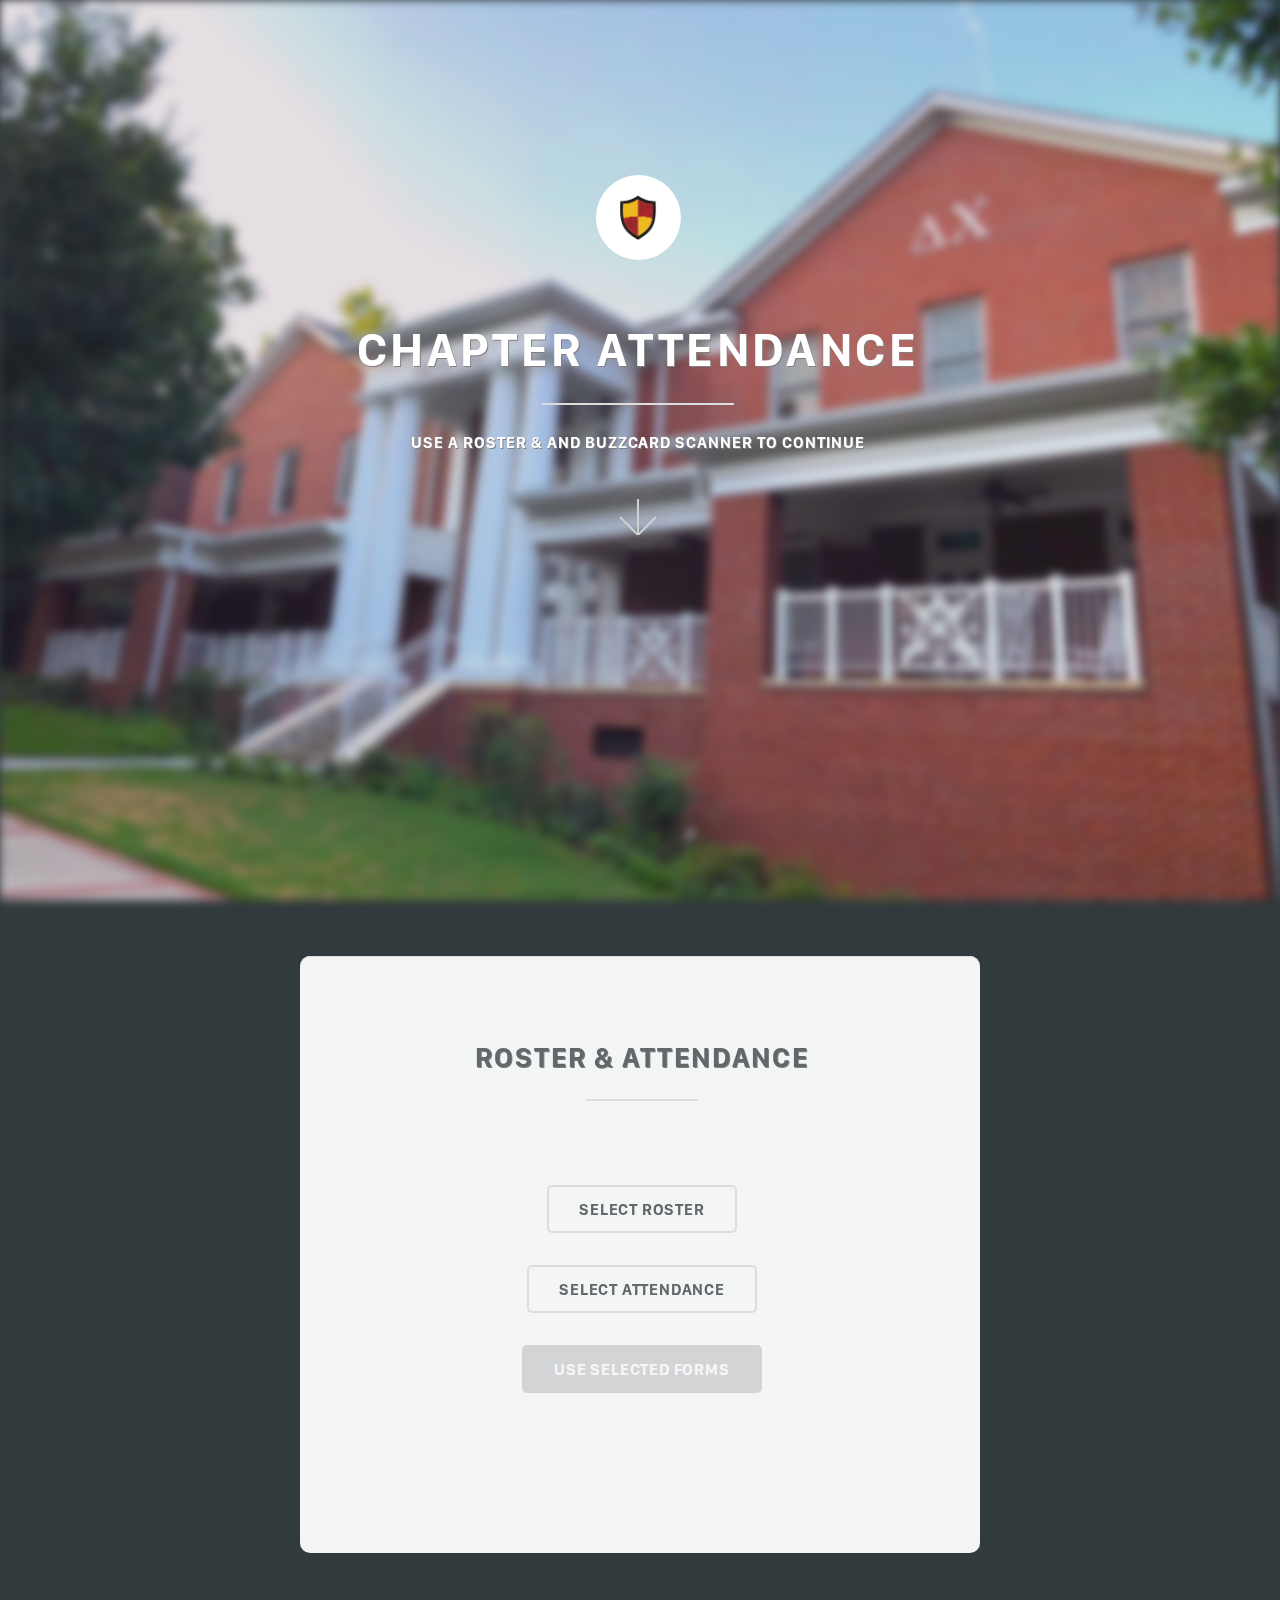
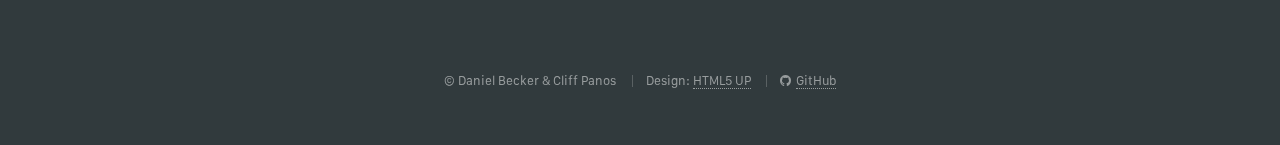
==== index.html @ c0c87f83 "Implement a functional UI for the buzzcards website using an HTML5UP template. Restructure project, " ====
<!DOCTYPE HTML>
<!--
    Buzzcard Scanning
    Highlights by HTML5 UP
    Daniel Becker & Cliff Panos
-->
<html>
	<head>
		<title>Attendance</title>
		<meta charset="utf-8" />
		<meta name="viewport" content="width=device-width, initial-scale=1, user-scalable=no" />
		<link rel="stylesheet" href="assets/css/main.css" />
        <link rel="shortcut icon" href="images/favicon.ico" type="image/x-icon">
        <link rel="icon" href="images/favicon.ico" type="image/x-icon">
	</head>
	<body class="is-preload">

        <!-- Custom Blurred Background -->
        <div class="background-image"></div>

		<!-- Header -->
			<section id="header">
				<header class="major">
                    <div style="margin-bottom:50px">
                        <span class="logo"><img src="images/shield.svg" alt="Delta Chi Shield"/></span>
                    </div>
                    <div>
    					<h1>Chapter Attendance</h1>
    					<p>Use a roster & and BuzzCard scanner to continue</p>
                    </div>
                    <div class="main special">
                        <div style="display:block;margin-top:140px">
                            <a href="#one" class="goto-next scrolly"></a>
                        </div>
                    </div>
				</header>
			</section>

        <!-- Content Section -->
            <section class="main special" id="one">
                <div>
					<br></br>
				</div>
                <div class="container">

                <!-- Form Selection -->
                    <div class="content" id="scanningForm">
                        <header class="major">
                            <h2>Roster & Attendance</h2>
                        </header>

                        <br></br>
                        <form method="post" action="#">
                            <div class="row gtr-uniform">
                                <div class="col-12">
                                    <ul class="actions special">
                                        <li><a class="button" id="rosterButton" onclick="pickRoster();" class="button primary scrolly">Select Roster</a></li>
                                    </ul>
                                    <ul class="actions special">
                                        <li><a class="button" id="attendanceButton" onclick="pickAttendanceSheet();" class="button primary">Select Attendance</a></li>
                                    </ul>
                                    <ul class="actions special">
                                        <li><a class="button primary disabled" id="submitFormsButton" onclick="handleSubmit();">Use Selected Forms</a></li>
                                    </ul>
                                </div>
                            </div>
                        </form>
                    </div>

                <!-- Scanning Running -->
                    <div class="content" id="scanningRunning" style="display:none">
						<header class="major">
							<h2>Member Check-In</h2>
						</header>

                        <header>
                            <h2>Please swipe your BuzzCard</h4>
                            <p>Swipe your BuzzCard to mark yourself as attended. If you do not see your name listed below, you have not been checked in.</p>
                        </header>

                        <div>
                            <h5 align="left">Manual Entry</h5>
                        </div>
                        <form method="post" action="#">
                            <div class="row gtr-uniform">
                                <div class="col-6 col-12-small" style="width:75%">
                                    <input type="text" id="manualEntry" value="" placeholder="Enter GTID Here" style="border-radius:5px"/>
                                </div>
                                <div>
                                    <input type="button" id="manualEntryButton" class="button primary scrolly" onclick="submitManualEntry()" value="Submit"/>
                                </div>
                                <div class="col-12" style="display:none" id="admin">
                                    <div>
                                        <h5 align="left">Administrative Control</h5>
                                    </div>
                                    <select id="select" name="member" style="border-radius:5px"></select>
                                </div>
                            </div>
                        </form>
                        <hr></hr>

                        <h3 id="scanning" style="font-size:25pt;font-weight:normal"></h3>
                        <div id="swipeOutput" style="margin-top:25px"></div>

                        <a href="#one" class="goto-next scrolly" style="transform:rotate(180deg)"></a>
                    </div>
                </div>
            </section>

		<!-- Footer -->
			<section id="footer">
				<footer>
					<ul class="copyright">
						<li>&copy; Daniel Becker & Cliff Panos</li>
                        <li>Design: <a href="http://html5up.net">HTML5 UP</a></li>
                        <li><a class="icon alt fa-github" style="margin-right:5px"><span class="label">Email</span></a><a href="https://github.com/dbecker1/BuzzcardScanning">GitHub</a></li>
					</ul>
				</footer>
			</section>

        <!-- Primary Scripts -->
            <script src="assets/js/buzzcards.js"></script>
            <script src="assets/js/sha256.js"></script>
    		<script async defer src="https://apis.google.com/js/api.js"
    			onload="this.onload=function(){};initBuzzcards()"
    			onreadystatechange="if (this.readyState === 'complete') this.onload();">
    		</script>

		<!-- Supporting Scripts -->
			<script src="assets/js/jquery.min.js"></script>
			<script src="assets/js/jquery.scrollex.min.js"></script>
			<script src="assets/js/jquery.scrolly.min.js"></script>
			<script src="assets/js/browser.min.js"></script>
			<script src="assets/js/breakpoints.min.js"></script>
			<script src="assets/js/util.js"></script>
			<script src="assets/js/main.js"></script>

	</body>
</html>
---- assets/css/main.css ----
@import url("font-awesome.min.css");
@import url("https://fonts.googleapis.com/css?family=Raleway:400,400italic,700,800");

/*
	Highlights by HTML5 UP
	html5up.net | @ajlkn
	Free for personal and commercial use under the CCA 3.0 license (html5up.net/license)
*/

html, body, div, span, applet, object,
iframe, h1, h2, h3, h4, h5, h6, p, blockquote,
pre, a, abbr, acronym, address, big, cite,
code, del, dfn, em, img, ins, kbd, q, s, samp,
small, strike, strong, sub, sup, tt, var, b,
u, i, center, dl, dt, dd, ol, ul, li, fieldset,
form, label, legend, table, caption, tbody,
tfoot, thead, tr, th, td, article, aside,
canvas, details, embed, figure, figcaption,
footer, header, hgroup, menu, nav, output, ruby,
section, summary, time, mark, audio, video {
	margin: 0;
	padding: 0;
	border: 0;
	font-size: 100%;
	font: inherit;
	vertical-align: baseline;}

article, aside, details, figcaption, figure,
footer, header, hgroup, menu, nav, section {
	display: block;}

body {
	line-height: 1;
}

ol, ul {
	list-style: none;
}

blockquote, q {
	quotes: none;
}

	blockquote:before, blockquote:after, q:before, q:after {
		content: '';
		content: none;
	}

table {
	border-collapse: collapse;
	border-spacing: 0;
}

body {
	-webkit-text-size-adjust: none;
}

mark {
	background-color: transparent;
	color: inherit;
}

input::-moz-focus-inner {
	border: 0;
	padding: 0;
}

input, select, textarea {
	-moz-appearance: none;
	-webkit-appearance: none;
	-ms-appearance: none;
	appearance: none;
}

/* Basic */

	html {
		box-sizing: border-box;
	}

	*, *:before, *:after {
		box-sizing: inherit;
	}

	html {
		background-color: #313a3d;
		background-attachment: fixed,					fixed;
	}

    .background-image {
        background-attachment: fixed,					fixed;
        background-position: top left,					center center;
        background-repeat: repeat,						none;
        background-size: auto,						    cover;
        position: fixed;
        left: 0;
        right: 0;

        display: block;
        background-image: url("images/overlay.png"), url("../../images/bg.jpg");
        width: 100%;
        height: 100%;

        -webkit-filter: blur(5px);
        -moz-filter: blur(5px);
        -o-filter: blur(5px);
        -ms-filter: blur(5px);
        filter: blur(5px);
    }

	html.is-preload *, html.is-preload *:before, html.is-preload *:after {
		-moz-animation: none !important;
		-webkit-animation: none !important;
		-ms-animation: none !important;
		animation: none !important;
		-moz-transition: none !important;
		-webkit-transition: none !important;
		-ms-transition: none !important;
		transition: none !important;
	}

	html.is-touch {
		height: 100vh;
		overflow: hidden;
	}

		html.is-touch #wrapper {
			-webkit-backface-visibility: hidden;
			-webkit-overflow-scrolling: touch;
			-webkit-transform: translate3d(0, 0, 0);
			height: 100vh;
			overflow: auto;
		}


@font-face {
    font-family: SanFrancisco;
    src: url("../fonts/SanFranciscoText-Regular.otf") format("opentype");
}

@font-face {
    font-family: SanFrancisco;
    font-weight: bold;
    src: url("../fonts/SanFranciscoDisplay-Bold.otf") format("opentype");
}

	body, input, select, textarea {
		color: #6f7577;
		font-family: "SanFrancisco";
		font-size: 15pt;
		font-weight: 400;
		line-height: 1.75em;
	}

	a {
		-moz-transition: color 0.2s ease-in-out, border-bottom-color 0.2s ease-in-out;
		-webkit-transition: color 0.2s ease-in-out, border-bottom-color 0.2s ease-in-out;
		-ms-transition: color 0.2s ease-in-out, border-bottom-color 0.2s ease-in-out;
		transition: color 0.2s ease-in-out, border-bottom-color 0.2s ease-in-out;
		border-bottom: dotted 1px;
		color: #8cd1a8;
		text-decoration: none;
	}

		a:hover {
			border-bottom-color: transparent !important;
			color: #8cd1a8 !important;
			text-decoration: none;
		}

	strong, b {
		color: #61686b;
		font-weight: 700;
	}

	em, i {
		font-style: italic;
	}

	p {
		margin: 0 0 2em 0;
	}

	h1, h2, h3, h4, h5, h6 {
		color: #61686b;
		font-weight: 800;
		letter-spacing: 0.075em;
		line-height: 1em;
		margin: 0 0 1em 0;
		text-transform: uppercase;
	}

		h1 a, h2 a, h3 a, h4 a, h5 a, h6 a {
			color: inherit;
			text-decoration: none;
		}

	h2 {
		font-size: 1.75em;
		line-height: 1.5em;
	}

	h3 {
		font-size: 1em;
		line-height: 1.5em;
	}

	h4 {
		font-size: 0.9em;
		line-height: 1.5em;
	}

	h5 {
		font-size: 0.8em;
		line-height: 1.5em;
	}

	h6 {
		font-size: 0.7em;
		line-height: 1.5em;
	}

	sub {
		font-size: 0.8em;
		position: relative;
		top: 0.5em;
	}

	sup {
		font-size: 0.8em;
		position: relative;
		top: -0.5em;
	}

	hr {
		border: 0;
		border-bottom: solid 1px #dddddd;
		margin: 2em 0;
	}

		hr.major {
			margin: 3em 0;
		}

	blockquote {
		border-left: solid 6px #dddddd;
		font-style: italic;
		margin: 0 0 2em 0;
		padding: 0.5em 0 0.5em 1.5em;
	}

	code {
		background: rgba(144, 144, 144, 0.075);
		font-family: "Courier New", monospace;
		font-size: 0.9em;
		margin: 0 0.25em;
		padding: 0.25em 0.65em;
	}

	pre {
		-webkit-overflow-scrolling: touch;
		font-family: "SanFrancisco", monospace;
		font-size: 0.9em;
		margin: 0 0 2em 0;
	}

		pre code {
			display: block;
			line-height: 1.75em;
			padding: 1em 1.5em;
			overflow-x: auto;
		}

	.align-left {
		text-align: left;
	}

	.align-center {
		text-align: center;
	}

	.align-right {
		text-align: right;
	}

/* Container */

	.container {
		margin: 0 auto;
		max-width: calc(100% - 4em);
		width: 42.5em;
	}

		.container.xsmall {
			width: 8.75em;
		}

		.container.small {
			width: 17.5em;
		}

		.container.medium {
			width: 26.25em;
		}

		.container.large {
			width: 43.75em;
		}

		.container.xlarge {
			width: 52.5em;
		}

		.container.max {
			width: 100%;
		}

		@media screen and (max-width: 980px) {

			.container {
				width: 80% !important;
				max-width: 100% !important;
			}

		}

		@media screen and (max-width: 480px) {

			.container {
				width: 100% !important;
			}

		}

/* Row */

	.row {
		display: flex;
		flex-wrap: wrap;
		box-sizing: border-box;
		align-items: stretch;
	}

		.row > * {
			box-sizing: border-box;
		}

		.row.gtr-uniform > * > :last-child {
			margin-bottom: 0;
		}

		.row.aln-left {
			justify-content: flex-start;
		}

		.row.aln-center {
			justify-content: center;
		}

		.row.aln-right {
			justify-content: flex-end;
		}

		.row.aln-top {
			align-items: flex-start;
		}

		.row.aln-middle {
			align-items: center;
		}

		.row.aln-bottom {
			align-items: flex-end;
		}

		.row > .imp {
			order: -1;
		}

		.row > .col-1 {
			width: 8.3333333333%;
		}

		.row > .off-1 {
			margin-left: 8.3333333333%;
		}

		.row > .col-2 {
			width: 16.6666666667%;
		}

		.row > .off-2 {
			margin-left: 16.6666666667%;
		}

		.row > .col-3 {
			width: 25%;
		}

		.row > .off-3 {
			margin-left: 25%;
		}

		.row > .col-4 {
			width: 33.3333333333%;
		}

		.row > .off-4 {
			margin-left: 33.3333333333%;
		}

		.row > .col-5 {
			width: 41.6666666667%;
		}

		.row > .off-5 {
			margin-left: 41.6666666667%;
		}

		.row > .col-6 {
			width: 50%;
		}

		.row > .off-6 {
			margin-left: 50%;
		}

		.row > .col-7 {
			width: 58.3333333333%;
		}

		.row > .off-7 {
			margin-left: 58.3333333333%;
		}

		.row > .col-8 {
			width: 66.6666666667%;
		}

		.row > .off-8 {
			margin-left: 66.6666666667%;
		}

		.row > .col-9 {
			width: 75%;
		}

		.row > .off-9 {
			margin-left: 75%;
		}

		.row > .col-10 {
			width: 83.3333333333%;
		}

		.row > .off-10 {
			margin-left: 83.3333333333%;
		}

		.row > .col-11 {
			width: 91.6666666667%;
		}

		.row > .off-11 {
			margin-left: 91.6666666667%;
		}

		.row > .col-12 {
			width: 100%;
		}

		.row > .off-12 {
			margin-left: 100%;
		}

		.row.gtr-0 {
			margin-top: 0;
			margin-left: 0em;
		}

			.row.gtr-0 > * {
				padding: 0 0 0 0em;
			}

			.row.gtr-0.gtr-uniform {
				margin-top: 0em;
			}

				.row.gtr-0.gtr-uniform > * {
					padding-top: 0em;
				}

		.row.gtr-25 {
			margin-top: 0;
			margin-left: -0.375em;
		}

			.row.gtr-25 > * {
				padding: 0 0 0 0.375em;
			}

			.row.gtr-25.gtr-uniform {
				margin-top: -0.375em;
			}

				.row.gtr-25.gtr-uniform > * {
					padding-top: 0.375em;
				}

		.row.gtr-50 {
			margin-top: 0;
			margin-left: -0.75em;
		}

			.row.gtr-50 > * {
				padding: 0 0 0 0.75em;
			}

			.row.gtr-50.gtr-uniform {
				margin-top: -0.75em;
			}

				.row.gtr-50.gtr-uniform > * {
					padding-top: 0.75em;
				}

		.row {
			margin-top: 0;
			margin-left: -1.5em;
		}

			.row > * {
				padding: 0 0 0 1.5em;
			}

			.row.gtr-uniform {
				margin-top: -1.5em;
			}

				.row.gtr-uniform > * {
					padding-top: 1.5em;
				}

		.row.gtr-150 {
			margin-top: 0;
			margin-left: -2.25em;
		}

			.row.gtr-150 > * {
				padding: 0 0 0 2.25em;
			}

			.row.gtr-150.gtr-uniform {
				margin-top: -2.25em;
			}

				.row.gtr-150.gtr-uniform > * {
					padding-top: 2.25em;
				}

		.row.gtr-200 {
			margin-top: 0;
			margin-left: -3em;
		}

			.row.gtr-200 > * {
				padding: 0 0 0 3em;
			}

			.row.gtr-200.gtr-uniform {
				margin-top: -3em;
			}

				.row.gtr-200.gtr-uniform > * {
					padding-top: 3em;
				}

		@media screen and (max-width: 1680px) {

			.row {
				display: flex;
				flex-wrap: wrap;
				box-sizing: border-box;
				align-items: stretch;
			}

				.row > * {
					box-sizing: border-box;
				}

				.row.gtr-uniform > * > :last-child {
					margin-bottom: 0;
				}

				.row.aln-left {
					justify-content: flex-start;
				}

				.row.aln-center {
					justify-content: center;
				}

				.row.aln-right {
					justify-content: flex-end;
				}

				.row.aln-top {
					align-items: flex-start;
				}

				.row.aln-middle {
					align-items: center;
				}

				.row.aln-bottom {
					align-items: flex-end;
				}

				.row > .imp-large {
					order: -1;
				}

				.row > .col-1-large {
					width: 8.3333333333%;
				}

				.row > .off-1-large {
					margin-left: 8.3333333333%;
				}

				.row > .col-2-large {
					width: 16.6666666667%;
				}

				.row > .off-2-large {
					margin-left: 16.6666666667%;
				}

				.row > .col-3-large {
					width: 25%;
				}

				.row > .off-3-large {
					margin-left: 25%;
				}

				.row > .col-4-large {
					width: 33.3333333333%;
				}

				.row > .off-4-large {
					margin-left: 33.3333333333%;
				}

				.row > .col-5-large {
					width: 41.6666666667%;
				}

				.row > .off-5-large {
					margin-left: 41.6666666667%;
				}

				.row > .col-6-large {
					width: 50%;
				}

				.row > .off-6-large {
					margin-left: 50%;
				}

				.row > .col-7-large {
					width: 58.3333333333%;
				}

				.row > .off-7-large {
					margin-left: 58.3333333333%;
				}

				.row > .col-8-large {
					width: 66.6666666667%;
				}

				.row > .off-8-large {
					margin-left: 66.6666666667%;
				}

				.row > .col-9-large {
					width: 75%;
				}

				.row > .off-9-large {
					margin-left: 75%;
				}

				.row > .col-10-large {
					width: 83.3333333333%;
				}

				.row > .off-10-large {
					margin-left: 83.3333333333%;
				}

				.row > .col-11-large {
					width: 91.6666666667%;
				}

				.row > .off-11-large {
					margin-left: 91.6666666667%;
				}

				.row > .col-12-large {
					width: 100%;
				}

				.row > .off-12-large {
					margin-left: 100%;
				}

				.row.gtr-0 {
					margin-top: 0;
					margin-left: 0em;
				}

					.row.gtr-0 > * {
						padding: 0 0 0 0em;
					}

					.row.gtr-0.gtr-uniform {
						margin-top: 0em;
					}

						.row.gtr-0.gtr-uniform > * {
							padding-top: 0em;
						}

				.row.gtr-25 {
					margin-top: 0;
					margin-left: -0.375em;
				}

					.row.gtr-25 > * {
						padding: 0 0 0 0.375em;
					}

					.row.gtr-25.gtr-uniform {
						margin-top: -0.375em;
					}

						.row.gtr-25.gtr-uniform > * {
							padding-top: 0.375em;
						}

				.row.gtr-50 {
					margin-top: 0;
					margin-left: -0.75em;
				}

					.row.gtr-50 > * {
						padding: 0 0 0 0.75em;
					}

					.row.gtr-50.gtr-uniform {
						margin-top: -0.75em;
					}

						.row.gtr-50.gtr-uniform > * {
							padding-top: 0.75em;
						}

				.row {
					margin-top: 0;
					margin-left: -1.5em;
				}

					.row > * {
						padding: 0 0 0 1.5em;
					}

					.row.gtr-uniform {
						margin-top: -1.5em;
					}

						.row.gtr-uniform > * {
							padding-top: 1.5em;
						}

				.row.gtr-150 {
					margin-top: 0;
					margin-left: -2.25em;
				}

					.row.gtr-150 > * {
						padding: 0 0 0 2.25em;
					}

					.row.gtr-150.gtr-uniform {
						margin-top: -2.25em;
					}

						.row.gtr-150.gtr-uniform > * {
							padding-top: 2.25em;
						}

				.row.gtr-200 {
					margin-top: 0;
					margin-left: -3em;
				}

					.row.gtr-200 > * {
						padding: 0 0 0 3em;
					}

					.row.gtr-200.gtr-uniform {
						margin-top: -3em;
					}

						.row.gtr-200.gtr-uniform > * {
							padding-top: 3em;
						}

		}

		@media screen and (max-width: 980px) {

			.row {
				display: flex;
				flex-wrap: wrap;
				box-sizing: border-box;
				align-items: stretch;
			}

				.row > * {
					box-sizing: border-box;
				}

				.row.gtr-uniform > * > :last-child {
					margin-bottom: 0;
				}

				.row.aln-left {
					justify-content: flex-start;
				}

				.row.aln-center {
					justify-content: center;
				}

				.row.aln-right {
					justify-content: flex-end;
				}

				.row.aln-top {
					align-items: flex-start;
				}

				.row.aln-middle {
					align-items: center;
				}

				.row.aln-bottom {
					align-items: flex-end;
				}

				.row > .imp-medium {
					order: -1;
				}

				.row > .col-1-medium {
					width: 8.3333333333%;
				}

				.row > .off-1-medium {
					margin-left: 8.3333333333%;
				}

				.row > .col-2-medium {
					width: 16.6666666667%;
				}

				.row > .off-2-medium {
					margin-left: 16.6666666667%;
				}

				.row > .col-3-medium {
					width: 25%;
				}

				.row > .off-3-medium {
					margin-left: 25%;
				}

				.row > .col-4-medium {
					width: 33.3333333333%;
				}

				.row > .off-4-medium {
					margin-left: 33.3333333333%;
				}

				.row > .col-5-medium {
					width: 41.6666666667%;
				}

				.row > .off-5-medium {
					margin-left: 41.6666666667%;
				}

				.row > .col-6-medium {
					width: 50%;
				}

				.row > .off-6-medium {
					margin-left: 50%;
				}

				.row > .col-7-medium {
					width: 58.3333333333%;
				}

				.row > .off-7-medium {
					margin-left: 58.3333333333%;
				}

				.row > .col-8-medium {
					width: 66.6666666667%;
				}

				.row > .off-8-medium {
					margin-left: 66.6666666667%;
				}

				.row > .col-9-medium {
					width: 75%;
				}

				.row > .off-9-medium {
					margin-left: 75%;
				}

				.row > .col-10-medium {
					width: 83.3333333333%;
				}

				.row > .off-10-medium {
					margin-left: 83.3333333333%;
				}

				.row > .col-11-medium {
					width: 91.6666666667%;
				}

				.row > .off-11-medium {
					margin-left: 91.6666666667%;
				}

				.row > .col-12-medium {
					width: 100%;
				}

				.row > .off-12-medium {
					margin-left: 100%;
				}

				.row.gtr-0 {
					margin-top: 0;
					margin-left: 0em;
				}

					.row.gtr-0 > * {
						padding: 0 0 0 0em;
					}

					.row.gtr-0.gtr-uniform {
						margin-top: 0em;
					}

						.row.gtr-0.gtr-uniform > * {
							padding-top: 0em;
						}

				.row.gtr-25 {
					margin-top: 0;
					margin-left: -0.375em;
				}

					.row.gtr-25 > * {
						padding: 0 0 0 0.375em;
					}

					.row.gtr-25.gtr-uniform {
						margin-top: -0.375em;
					}

						.row.gtr-25.gtr-uniform > * {
							padding-top: 0.375em;
						}

				.row.gtr-50 {
					margin-top: 0;
					margin-left: -0.75em;
				}

					.row.gtr-50 > * {
						padding: 0 0 0 0.75em;
					}

					.row.gtr-50.gtr-uniform {
						margin-top: -0.75em;
					}

						.row.gtr-50.gtr-uniform > * {
							padding-top: 0.75em;
						}

				.row {
					margin-top: 0;
					margin-left: -1.5em;
				}

					.row > * {
						padding: 0 0 0 1.5em;
					}

					.row.gtr-uniform {
						margin-top: -1.5em;
					}

						.row.gtr-uniform > * {
							padding-top: 1.5em;
						}

				.row.gtr-150 {
					margin-top: 0;
					margin-left: -2.25em;
				}

					.row.gtr-150 > * {
						padding: 0 0 0 2.25em;
					}

					.row.gtr-150.gtr-uniform {
						margin-top: -2.25em;
					}

						.row.gtr-150.gtr-uniform > * {
							padding-top: 2.25em;
						}

				.row.gtr-200 {
					margin-top: 0;
					margin-left: -3em;
				}

					.row.gtr-200 > * {
						padding: 0 0 0 3em;
					}

					.row.gtr-200.gtr-uniform {
						margin-top: -3em;
					}

						.row.gtr-200.gtr-uniform > * {
							padding-top: 3em;
						}

		}

		@media screen and (max-width: 736px) {

			.row {
				display: flex;
				flex-wrap: wrap;
				box-sizing: border-box;
				align-items: stretch;
			}

				.row > * {
					box-sizing: border-box;
				}

				.row.gtr-uniform > * > :last-child {
					margin-bottom: 0;
				}

				.row.aln-left {
					justify-content: flex-start;
				}

				.row.aln-center {
					justify-content: center;
				}

				.row.aln-right {
					justify-content: flex-end;
				}

				.row.aln-top {
					align-items: flex-start;
				}

				.row.aln-middle {
					align-items: center;
				}

				.row.aln-bottom {
					align-items: flex-end;
				}

				.row > .imp-small {
					order: -1;
				}

				.row > .col-1-small {
					width: 8.3333333333%;
				}

				.row > .off-1-small {
					margin-left: 8.3333333333%;
				}

				.row > .col-2-small {
					width: 16.6666666667%;
				}

				.row > .off-2-small {
					margin-left: 16.6666666667%;
				}

				.row > .col-3-small {
					width: 25%;
				}

				.row > .off-3-small {
					margin-left: 25%;
				}

				.row > .col-4-small {
					width: 33.3333333333%;
				}

				.row > .off-4-small {
					margin-left: 33.3333333333%;
				}

				.row > .col-5-small {
					width: 41.6666666667%;
				}

				.row > .off-5-small {
					margin-left: 41.6666666667%;
				}

				.row > .col-6-small {
					width: 50%;
				}

				.row > .off-6-small {
					margin-left: 50%;
				}

				.row > .col-7-small {
					width: 58.3333333333%;
				}

				.row > .off-7-small {
					margin-left: 58.3333333333%;
				}

				.row > .col-8-small {
					width: 66.6666666667%;
				}

				.row > .off-8-small {
					margin-left: 66.6666666667%;
				}

				.row > .col-9-small {
					width: 75%;
				}

				.row > .off-9-small {
					margin-left: 75%;
				}

				.row > .col-10-small {
					width: 83.3333333333%;
				}

				.row > .off-10-small {
					margin-left: 83.3333333333%;
				}

				.row > .col-11-small {
					width: 91.6666666667%;
				}

				.row > .off-11-small {
					margin-left: 91.6666666667%;
				}

				.row > .col-12-small {
					width: 100%;
				}

				.row > .off-12-small {
					margin-left: 100%;
				}

				.row.gtr-0 {
					margin-top: 0;
					margin-left: 0em;
				}

					.row.gtr-0 > * {
						padding: 0 0 0 0em;
					}

					.row.gtr-0.gtr-uniform {
						margin-top: 0em;
					}

						.row.gtr-0.gtr-uniform > * {
							padding-top: 0em;
						}

				.row.gtr-25 {
					margin-top: 0;
					margin-left: -0.25em;
				}

					.row.gtr-25 > * {
						padding: 0 0 0 0.25em;
					}

					.row.gtr-25.gtr-uniform {
						margin-top: -0.25em;
					}

						.row.gtr-25.gtr-uniform > * {
							padding-top: 0.25em;
						}

				.row.gtr-50 {
					margin-top: 0;
					margin-left: -0.5em;
				}

					.row.gtr-50 > * {
						padding: 0 0 0 0.5em;
					}

					.row.gtr-50.gtr-uniform {
						margin-top: -0.5em;
					}

						.row.gtr-50.gtr-uniform > * {
							padding-top: 0.5em;
						}

				.row {
					margin-top: 0;
					margin-left: -1em;
				}

					.row > * {
						padding: 0 0 0 1em;
					}

					.row.gtr-uniform {
						margin-top: -1em;
					}

						.row.gtr-uniform > * {
							padding-top: 1em;
						}

				.row.gtr-150 {
					margin-top: 0;
					margin-left: -1.5em;
				}

					.row.gtr-150 > * {
						padding: 0 0 0 1.5em;
					}

					.row.gtr-150.gtr-uniform {
						margin-top: -1.5em;
					}

						.row.gtr-150.gtr-uniform > * {
							padding-top: 1.5em;
						}

				.row.gtr-200 {
					margin-top: 0;
					margin-left: -2em;
				}

					.row.gtr-200 > * {
						padding: 0 0 0 2em;
					}

					.row.gtr-200.gtr-uniform {
						margin-top: -2em;
					}

						.row.gtr-200.gtr-uniform > * {
							padding-top: 2em;
						}

		}

		@media screen and (max-width: 480px) {

			.row {
				display: flex;
				flex-wrap: wrap;
				box-sizing: border-box;
				align-items: stretch;
			}

				.row > * {
					box-sizing: border-box;
				}

				.row.gtr-uniform > * > :last-child {
					margin-bottom: 0;
				}

				.row.aln-left {
					justify-content: flex-start;
				}

				.row.aln-center {
					justify-content: center;
				}

				.row.aln-right {
					justify-content: flex-end;
				}

				.row.aln-top {
					align-items: flex-start;
				}

				.row.aln-middle {
					align-items: center;
				}

				.row.aln-bottom {
					align-items: flex-end;
				}

				.row > .imp-xsmall {
					order: -1;
				}

				.row > .col-1-xsmall {
					width: 8.3333333333%;
				}

				.row > .off-1-xsmall {
					margin-left: 8.3333333333%;
				}

				.row > .col-2-xsmall {
					width: 16.6666666667%;
				}

				.row > .off-2-xsmall {
					margin-left: 16.6666666667%;
				}

				.row > .col-3-xsmall {
					width: 25%;
				}

				.row > .off-3-xsmall {
					margin-left: 25%;
				}

				.row > .col-4-xsmall {
					width: 33.3333333333%;
				}

				.row > .off-4-xsmall {
					margin-left: 33.3333333333%;
				}

				.row > .col-5-xsmall {
					width: 41.6666666667%;
				}

				.row > .off-5-xsmall {
					margin-left: 41.6666666667%;
				}

				.row > .col-6-xsmall {
					width: 50%;
				}

				.row > .off-6-xsmall {
					margin-left: 50%;
				}

				.row > .col-7-xsmall {
					width: 58.3333333333%;
				}

				.row > .off-7-xsmall {
					margin-left: 58.3333333333%;
				}

				.row > .col-8-xsmall {
					width: 66.6666666667%;
				}

				.row > .off-8-xsmall {
					margin-left: 66.6666666667%;
				}

				.row > .col-9-xsmall {
					width: 75%;
				}

				.row > .off-9-xsmall {
					margin-left: 75%;
				}

				.row > .col-10-xsmall {
					width: 83.3333333333%;
				}

				.row > .off-10-xsmall {
					margin-left: 83.3333333333%;
				}

				.row > .col-11-xsmall {
					width: 91.6666666667%;
				}

				.row > .off-11-xsmall {
					margin-left: 91.6666666667%;
				}

				.row > .col-12-xsmall {
					width: 100%;
				}

				.row > .off-12-xsmall {
					margin-left: 100%;
				}

				.row.gtr-0 {
					margin-top: 0;
					margin-left: 0em;
				}

					.row.gtr-0 > * {
						padding: 0 0 0 0em;
					}

					.row.gtr-0.gtr-uniform {
						margin-top: 0em;
					}

						.row.gtr-0.gtr-uniform > * {
							padding-top: 0em;
						}

				.row.gtr-25 {
					margin-top: 0;
					margin-left: -0.25em;
				}

					.row.gtr-25 > * {
						padding: 0 0 0 0.25em;
					}

					.row.gtr-25.gtr-uniform {
						margin-top: -0.25em;
					}

						.row.gtr-25.gtr-uniform > * {
							padding-top: 0.25em;
						}

				.row.gtr-50 {
					margin-top: 0;
					margin-left: -0.5em;
				}

					.row.gtr-50 > * {
						padding: 0 0 0 0.5em;
					}

					.row.gtr-50.gtr-uniform {
						margin-top: -0.5em;
					}

						.row.gtr-50.gtr-uniform > * {
							padding-top: 0.5em;
						}

				.row {
					margin-top: 0;
					margin-left: -1em;
				}

					.row > * {
						padding: 0 0 0 1em;
					}

					.row.gtr-uniform {
						margin-top: -1em;
					}

						.row.gtr-uniform > * {
							padding-top: 1em;
						}

				.row.gtr-150 {
					margin-top: 0;
					margin-left: -1.5em;
				}

					.row.gtr-150 > * {
						padding: 0 0 0 1.5em;
					}

					.row.gtr-150.gtr-uniform {
						margin-top: -1.5em;
					}

						.row.gtr-150.gtr-uniform > * {
							padding-top: 1.5em;
						}

				.row.gtr-200 {
					margin-top: 0;
					margin-left: -2em;
				}

					.row.gtr-200 > * {
						padding: 0 0 0 2em;
					}

					.row.gtr-200.gtr-uniform {
						margin-top: -2em;
					}

						.row.gtr-200.gtr-uniform > * {
							padding-top: 2em;
						}

		}

/* Loader */

	@-moz-keyframes spinner-show {
		0% {
			opacity: 0;
		}

		100% {
			opacity: 1;
		}
	}

	@-webkit-keyframes spinner-show {
		0% {
			opacity: 0;
		}

		100% {
			opacity: 1;
		}
	}

	@-ms-keyframes spinner-show {
		0% {
			opacity: 0;
		}

		100% {
			opacity: 1;
		}
	}

	@keyframes spinner-show {
		0% {
			opacity: 0;
		}

		100% {
			opacity: 1;
		}
	}

	@-moz-keyframes spinner-hide {
		0% {
			color: #464e50;
			z-index: 10001;
			-moz-transform: scale(1) rotate(0deg);
			-webkit-transform: scale(1) rotate(0deg);
			-ms-transform: scale(1) rotate(0deg);
			transform: scale(1) rotate(0deg);
		}

		99% {
			color: #313a3d;
			z-index: 10001;
			-moz-transform: scale(0.5) rotate(360deg);
			-webkit-transform: scale(0.5) rotate(360deg);
			-ms-transform: scale(0.5) rotate(360deg);
			transform: scale(0.5) rotate(360deg);
		}

		100% {
			color: #313a3d;
			z-index: -1;
			-moz-transform: scale(0) rotate(360deg);
			-webkit-transform: scale(0) rotate(360deg);
			-ms-transform: scale(0) rotate(360deg);
			transform: scale(0) rotate(360deg);
		}
	}

	@-webkit-keyframes spinner-hide {
		0% {
			color: #464e50;
			z-index: 10001;
			-moz-transform: scale(1) rotate(0deg);
			-webkit-transform: scale(1) rotate(0deg);
			-ms-transform: scale(1) rotate(0deg);
			transform: scale(1) rotate(0deg);
		}

		99% {
			color: #313a3d;
			z-index: 10001;
			-moz-transform: scale(0.5) rotate(360deg);
			-webkit-transform: scale(0.5) rotate(360deg);
			-ms-transform: scale(0.5) rotate(360deg);
			transform: scale(0.5) rotate(360deg);
		}

		100% {
			color: #313a3d;
			z-index: -1;
			-moz-transform: scale(0) rotate(360deg);
			-webkit-transform: scale(0) rotate(360deg);
			-ms-transform: scale(0) rotate(360deg);
			transform: scale(0) rotate(360deg);
		}
	}

	@-ms-keyframes spinner-hide {
		0% {
			color: #464e50;
			z-index: 10001;
			-moz-transform: scale(1) rotate(0deg);
			-webkit-transform: scale(1) rotate(0deg);
			-ms-transform: scale(1) rotate(0deg);
			transform: scale(1) rotate(0deg);
		}

		99% {
			color: #313a3d;
			z-index: 10001;
			-moz-transform: scale(0.5) rotate(360deg);
			-webkit-transform: scale(0.5) rotate(360deg);
			-ms-transform: scale(0.5) rotate(360deg);
			transform: scale(0.5) rotate(360deg);
		}

		100% {
			color: #313a3d;
			z-index: -1;
			-moz-transform: scale(0) rotate(360deg);
			-webkit-transform: scale(0) rotate(360deg);
			-ms-transform: scale(0) rotate(360deg);
			transform: scale(0) rotate(360deg);
		}
	}

	@keyframes spinner-hide {
		0% {
			color: #464e50;
			z-index: 10001;
			-moz-transform: scale(1) rotate(0deg);
			-webkit-transform: scale(1) rotate(0deg);
			-ms-transform: scale(1) rotate(0deg);
			transform: scale(1) rotate(0deg);
		}

		99% {
			color: #313a3d;
			z-index: 10001;
			-moz-transform: scale(0.5) rotate(360deg);
			-webkit-transform: scale(0.5) rotate(360deg);
			-ms-transform: scale(0.5) rotate(360deg);
			transform: scale(0.5) rotate(360deg);
		}

		100% {
			color: #313a3d;
			z-index: -1;
			-moz-transform: scale(0) rotate(360deg);
			-webkit-transform: scale(0) rotate(360deg);
			-ms-transform: scale(0) rotate(360deg);
			transform: scale(0) rotate(360deg);
		}
	}

	@-moz-keyframes spinner-rotate {
		0% {
			-moz-transform: scale(1) rotate(0deg);
			-webkit-transform: scale(1) rotate(0deg);
			-ms-transform: scale(1) rotate(0deg);
			transform: scale(1) rotate(0deg);
		}

		100% {
			-moz-transform: scale(1) rotate(360deg);
			-webkit-transform: scale(1) rotate(360deg);
			-ms-transform: scale(1) rotate(360deg);
			transform: scale(1) rotate(360deg);
		}
	}

	@-webkit-keyframes spinner-rotate {
		0% {
			-moz-transform: scale(1) rotate(0deg);
			-webkit-transform: scale(1) rotate(0deg);
			-ms-transform: scale(1) rotate(0deg);
			transform: scale(1) rotate(0deg);
		}

		100% {
			-moz-transform: scale(1) rotate(360deg);
			-webkit-transform: scale(1) rotate(360deg);
			-ms-transform: scale(1) rotate(360deg);
			transform: scale(1) rotate(360deg);
		}
	}

	@-ms-keyframes spinner-rotate {
		0% {
			-moz-transform: scale(1) rotate(0deg);
			-webkit-transform: scale(1) rotate(0deg);
			-ms-transform: scale(1) rotate(0deg);
			transform: scale(1) rotate(0deg);
		}

		100% {
			-moz-transform: scale(1) rotate(360deg);
			-webkit-transform: scale(1) rotate(360deg);
			-ms-transform: scale(1) rotate(360deg);
			transform: scale(1) rotate(360deg);
		}
	}

	@keyframes spinner-rotate {
		0% {
			-moz-transform: scale(1) rotate(0deg);
			-webkit-transform: scale(1) rotate(0deg);
			-ms-transform: scale(1) rotate(0deg);
			transform: scale(1) rotate(0deg);
		}

		100% {
			-moz-transform: scale(1) rotate(360deg);
			-webkit-transform: scale(1) rotate(360deg);
			-ms-transform: scale(1) rotate(360deg);
			transform: scale(1) rotate(360deg);
		}
	}

	@-moz-keyframes overlay-hide {
		0% {
			opacity: 1;
			z-index: 10000;
		}

		15% {
			opacity: 1;
			z-index: 10000;
		}

		99% {
			opacity: 0;
			z-index: 10000;
		}

		100% {
			opacity: 0;
			z-index: -1;
		}
	}

	@-webkit-keyframes overlay-hide {
		0% {
			opacity: 1;
			z-index: 10000;
		}

		15% {
			opacity: 1;
			z-index: 10000;
		}

		99% {
			opacity: 0;
			z-index: 10000;
		}

		100% {
			opacity: 0;
			z-index: -1;
		}
	}

	@-ms-keyframes overlay-hide {
		0% {
			opacity: 1;
			z-index: 10000;
		}

		15% {
			opacity: 1;
			z-index: 10000;
		}

		99% {
			opacity: 0;
			z-index: 10000;
		}

		100% {
			opacity: 0;
			z-index: -1;
		}
	}

	@keyframes overlay-hide {
		0% {
			opacity: 1;
			z-index: 10000;
		}

		15% {
			opacity: 1;
			z-index: 10000;
		}

		99% {
			opacity: 0;
			z-index: 10000;
		}

		100% {
			opacity: 0;
			z-index: -1;
		}
	}

	html body {
		text-decoration: none;
	}

		html body:before {
			-moz-osx-font-smoothing: grayscale;
			-webkit-font-smoothing: antialiased;
			font-family: SanFrancisco;
			font-style: normal;
			font-weight: normal;
			text-transform: none !important;
		}

		html body:before {
			-moz-animation: spinner-show 1.5s 1 0.25s ease forwards, spinner-hide 0.25s ease-in-out forwards !important;
			-webkit-animation: spinner-show 1.5s 1 0.25s ease forwards, spinner-hide 0.25s ease-in-out forwards !important;
			-ms-animation: spinner-show 1.5s 1 0.25s ease forwards, spinner-hide 0.25s ease-in-out forwards !important;
			animation: spinner-show 1.5s 1 0.25s ease forwards, spinner-hide 0.25s ease-in-out forwards !important;
			-moz-transform-origin: 50% 50%;
			-webkit-transform-origin: 50% 50%;
			-ms-transform-origin: 50% 50%;
			transform-origin: 50% 50%;
			color: #464e50;
			content: '\f1ce';
			cursor: default;
			display: block;
			font-size: 2em;
			height: 2em;
			left: 50%;
			opacity: 0;
			line-height: 2em;
			margin: -1em 0 0 -1em;
			position: fixed;
			text-align: center;
			top: 50%;
			width: 2em;
			z-index: -1;
		}

		html body:after {
			-moz-animation: overlay-hide 1s ease-in forwards !important;
			-webkit-animation: overlay-hide 1s ease-in forwards !important;
			-ms-animation: overlay-hide 1s ease-in forwards !important;
			animation: overlay-hide 1s ease-in forwards !important;
			background: #313a3d;
			content: '';
			display: block;
			height: 100%;
			left: 0;
			opacity: 0;
			position: fixed;
			top: 0;
			width: 100%;
			z-index: -1;
		}

	html.is-preload body:before {
		-moz-animation: spinner-show 1.5s 1 0.25s ease forwards, spinner-rotate 0.75s infinite linear !important;
		-webkit-animation: spinner-show 1.5s 1 0.25s ease forwards, spinner-rotate 0.75s infinite linear !important;
		-ms-animation: spinner-show 1.5s 1 0.25s ease forwards, spinner-rotate 0.75s infinite linear !important;
		animation: spinner-show 1.5s 1 0.25s ease forwards, spinner-rotate 0.75s infinite linear !important;
		z-index: 10001;
	}

	html.is-preload body:after {
		-moz-animation: none !important;
		-webkit-animation: none !important;
		-ms-animation: none !important;
		animation: none !important;
		opacity: 1;
		z-index: 10000;
	}

	@media (-webkit-min-device-pixel-ratio: 2) {

		html body:before {
			line-height: 2.025em;
		}

	}

/* Section/Article */

	section.special, article.special {
		text-align: center;
	}

	header p {
		color: #a8b0b3;
		letter-spacing: 0.06em;
		text-transform: uppercase;
	}

	header h1 + p {
		margin-top: -1em;
	}

	header h2 + p {
		margin-top: -1em;
	}

	header h3 + p {
		margin-top: -0.8em;
	}

	header h4 + p,
	header h5 + p,
	header h6 + p {
		font-size: 0.8em;
		margin-top: -0.6em;
	}

	header.major {
		text-align: center;
        text-shadow: 1px 1px gray;
	}

		header.major h1, header.major h2, header.major h3, header.major h4, header.major h5, header.major h6 {
			position: relative;
		}

			header.major h1:after, header.major h2:after, header.major h3:after, header.major h4:after, header.major h5:after, header.major h6:after {
				background: #dddddd;
				content: '';
				display: block;
				height: 2px;
				margin: 0.75em auto 0 auto;
				position: relative;
				width: 4em;
			}

		header.major p {
			margin-top: 0;
		}

/* Form */

	form {
		margin: 0 0 2em 0;
	}

	label {
		color: #61686b;
		display: block;
		font-size: 0.9em;
		font-weight: 700;
		margin: 0 0 1em 0;
	}

	input[type="text"],
	input[type="password"],
	input[type="email"],
	select,
	textarea {
		-moz-appearance: none;
		-webkit-appearance: none;
		-ms-appearance: none;
		appearance: none;
		background: rgba(144, 144, 144, 0.15);
		border-radius: 0;
		border: none;
		color: inherit;
		display: block;
		outline: 0;
		padding: 0 1em;
		text-decoration: none;
		width: 100%;
	}

		input[type="text"]:invalid,
		input[type="password"]:invalid,
		input[type="email"]:invalid,
		select:invalid,
		textarea:invalid {
			box-shadow: none;
		}

		input[type="text"]:focus,
		input[type="password"]:focus,
		input[type="email"]:focus,
		select:focus,
		textarea:focus {
			box-shadow: inset 0 0 0 2px #8cd1a8;
		}

	select {
		background-image: url("data:image/svg+xml;charset=utf8,%3Csvg xmlns='http://www.w3.org/2000/svg' width='40' height='40' preserveAspectRatio='none' viewBox='0 0 40 40'%3E%3Cpath d='M9.4,12.3l10.4,10.4l10.4-10.4c0.2-0.2,0.5-0.4,0.9-0.4c0.3,0,0.6,0.1,0.9,0.4l3.3,3.3c0.2,0.2,0.4,0.5,0.4,0.9 c0,0.4-0.1,0.6-0.4,0.9L20.7,31.9c-0.2,0.2-0.5,0.4-0.9,0.4c-0.3,0-0.6-0.1-0.9-0.4L4.3,17.3c-0.2-0.2-0.4-0.5-0.4-0.9 c0-0.4,0.1-0.6,0.4-0.9l3.3-3.3c0.2-0.2,0.5-0.4,0.9-0.4S9.1,12.1,9.4,12.3z' fill='%23a8b0b3' /%3E%3C/svg%3E");
		background-size: 1.25rem;
		background-repeat: no-repeat;
		background-position: calc(100% - 1rem) center;
		height: 3em;
		padding-right: 3em;
		text-overflow: ellipsis;
	}

		select option {
			color: #61686b;
			background: #fff;
		}

		select:focus::-ms-value {
			background-color: transparent;
		}

		select::-ms-expand {
			display: none;
		}

	input[type="text"],
	input[type="password"],
	input[type="email"],
	select {
		height: 3em;
	}

	textarea {
		padding: 0.75em 1em;
	}

	input[type="checkbox"],
	input[type="radio"] {
		-moz-appearance: none;
		-webkit-appearance: none;
		-ms-appearance: none;
		appearance: none;
		display: block;
		float: left;
		margin-right: -2em;
		opacity: 0;
		width: 1em;
		z-index: -1;
	}

		input[type="checkbox"] + label,
		input[type="radio"] + label {
			text-decoration: none;
			color: #6f7577;
			cursor: pointer;
			display: inline-block;
			font-size: 1em;
			font-weight: 400;
			padding-left: 2.55em;
			padding-right: 0.75em;
			position: relative;
		}

			input[type="checkbox"] + label:before,
			input[type="radio"] + label:before {
				-moz-osx-font-smoothing: grayscale;
				-webkit-font-smoothing: antialiased;
				font-family: SanFrancisco;
				font-style: normal;
				font-weight: normal;
				text-transform: none !important;
			}

			input[type="checkbox"] + label:before,
			input[type="radio"] + label:before {
				background: rgba(144, 144, 144, 0.15);
				content: '';
				display: inline-block;
				height: 1.8em;
				left: 0;
				line-height: 1.725em;
				position: absolute;
				text-align: center;
				top: 0;
				width: 1.8em;
			}

		input[type="checkbox"]:checked + label:before,
		input[type="radio"]:checked + label:before {
			background: #313a3d;
			color: #ffffff;
			content: '\f00c';
		}

		input[type="checkbox"]:focus + label:before,
		input[type="radio"]:focus + label:before {
			box-shadow: inset 0 0 0 2px #8cd1a8;
		}

	input[type="radio"] + label:before {
		border-radius: 100%;
	}

	::-webkit-input-placeholder {
		color: #a8b0b3 !important;
		opacity: 1.0;
	}

	:-moz-placeholder {
		color: #a8b0b3 !important;
		opacity: 1.0;
	}

	::-moz-placeholder {
		color: #a8b0b3 !important;
		opacity: 1.0;
	}

	:-ms-input-placeholder {
		color: #a8b0b3 !important;
		opacity: 1.0;
	}

/* Box */

	.box {
		border: solid 2px #dddddd;
		margin-bottom: 2em;
		padding: 1.5em;
	}

		.box > :last-child,
		.box > :last-child > :last-child,
		.box > :last-child > :last-child > :last-child {
			margin-bottom: 0;
		}

		.box.alt {
			border: 0;
			border-radius: 0;
			padding: 0;
		}

/* Icon */

	.icon {
		text-decoration: none;
		border-bottom: none;
		position: relative;
	}

		.icon:before {
			-moz-osx-font-smoothing: grayscale;
			-webkit-font-smoothing: antialiased;
			font-family: FontAwesome;
			font-style: normal;
			font-weight: normal;
			text-transform: none !important;
		}

		.icon > .label {
			display: none;
		}

		.icon.major {
			display: block;
			margin: 0 0 1em 0;
		}

			.icon.major:before {
				font-size: 2.5em;
			}

/* Image */

	.image {
		border: 0;
		display: inline-block;
		position: relative;
	}

		.image:before {
			background: url("images/overlay.png");
			content: '';
			display: block;
			height: 100%;
			left: 0;
			position: absolute;
			top: 0;
			width: 100%;
		}

		.image img {
			display: block;
		}

		.image.left {
			float: left;
			margin: 0 1.5em 1em 0;
			top: 0.25em;
		}

		.image.right {
			float: right;
			margin: 0 0 1em 1.5em;
			top: 0.25em;
		}

		.image.left, .image.right {
			max-width: 40%;
		}

			.image.left img, .image.right img {
				width: 100%;
			}

		.image.fit {
			display: block;
			margin: 0 0 2em 0;
			width: 100%;
		}

			.image.fit img {
				width: 100%;
			}

/* List */

	ol {
		list-style: decimal;
		margin: 0 0 2em 0;
		padding-left: 1.25em;
	}

		ol li {
			padding-left: 0.25em;
		}

	ul {
		list-style: disc;
		margin: 0 0 2em 0;
		padding-left: 1em;
	}

		ul li {
			padding-left: 0.5em;
		}

		ul.alt {
			list-style: none;
			padding-left: 0;
		}

			ul.alt li {
				border-top: solid 1px #dddddd;
				padding: 0.5em 0;
			}

				ul.alt li:first-child {
					border-top: 0;
					padding-top: 0;
				}

	dl {
		margin: 0 0 2em 0;
	}

/* Icons */

	ul.icons {
		cursor: default;
		list-style: none;
		padding-left: 0;
	}

		ul.icons li {
			display: inline-block;
			padding: 0 1.5em 0 0;
		}

			ul.icons li:last-child {
				padding-right: 0;
			}

			ul.icons li .icon:before {
				font-size: 1.5em;
			}

/* Icons Grid */

	ul.icons-grid {
		list-style: none;
		padding: 0;
		position: relative;
	}

		ul.icons-grid li {
			display: block;
			float: left;
			padding: 3em 0;
			width: 50%;
		}

			ul.icons-grid li h3 {
				margin: 0;
			}

			ul.icons-grid li:nth-child(2n + 1) {
				box-shadow: inset -1px 0 0 0 #dddddd, 1px 0 0 0 #dddddd;
			}

			ul.icons-grid li:nth-child(2n + 3):before {
				background: #dddddd;
				content: '';
				display: block;
				height: 2px;
				margin-top: -3em;
				position: absolute;
				width: 100%;
			}

		ul.icons-grid:after {
			clear: both;
			content: '';
			display: block;
		}

/* Actions */

	ul.actions {
		display: -moz-flex;
		display: -webkit-flex;
		display: -ms-flex;
		display: flex;
		cursor: default;
		list-style: none;
		margin-left: -1em;
		padding-left: 0;
	}

		ul.actions li {
			padding: 0 0 0 1em;
			vertical-align: middle;
		}

		ul.actions.special {
			-moz-justify-content: center;
			-webkit-justify-content: center;
			-ms-justify-content: center;
			justify-content: center;
			width: 100%;
			margin-left: 0;
		}

			ul.actions.special li:first-child {
				padding-left: 0;
			}

		ul.actions.stacked {
			-moz-flex-direction: column;
			-webkit-flex-direction: column;
			-ms-flex-direction: column;
			flex-direction: column;
			margin-left: 0;
		}

			ul.actions.stacked li {
				padding: 1.3em 0 0 0;
			}

				ul.actions.stacked li:first-child {
					padding-top: 0;
				}

		ul.actions.fit {
			width: calc(100% + 1em);
		}

			ul.actions.fit li {
				-moz-flex-grow: 1;
				-webkit-flex-grow: 1;
				-ms-flex-grow: 1;
				flex-grow: 1;
				-moz-flex-shrink: 1;
				-webkit-flex-shrink: 1;
				-ms-flex-shrink: 1;
				flex-shrink: 1;
				width: 100%;
			}

				ul.actions.fit li > * {
					width: 100%;
				}

			ul.actions.fit.stacked {
				width: 100%;
			}

		@media screen and (max-width: 480px) {

			ul.actions:not(.fixed) {
				-moz-flex-direction: column;
				-webkit-flex-direction: column;
				-ms-flex-direction: column;
				flex-direction: column;
				margin-left: 0;
				width: 100% !important;
			}

				ul.actions:not(.fixed) li {
					-moz-flex-grow: 1;
					-webkit-flex-grow: 1;
					-ms-flex-grow: 1;
					flex-grow: 1;
					-moz-flex-shrink: 1;
					-webkit-flex-shrink: 1;
					-ms-flex-shrink: 1;
					flex-shrink: 1;
					padding: 1em 0 0 0;
					text-align: center;
					width: 100%;
				}

					ul.actions:not(.fixed) li > * {
						width: 100%;
					}

					ul.actions:not(.fixed) li:first-child {
						padding-top: 0;
					}

					ul.actions:not(.fixed) li input[type="submit"],
					ul.actions:not(.fixed) li input[type="reset"],
					ul.actions:not(.fixed) li input[type="button"],
					ul.actions:not(.fixed) li button,
					ul.actions:not(.fixed) li .button {
						width: 100%;
					}

						ul.actions:not(.fixed) li input[type="submit"].icon:before,
						ul.actions:not(.fixed) li input[type="reset"].icon:before,
						ul.actions:not(.fixed) li input[type="button"].icon:before,
						ul.actions:not(.fixed) li button.icon:before,
						ul.actions:not(.fixed) li .button.icon:before {
							margin-left: -0.5em;
						}

		}

/* Table */

	.table-wrapper {
		-webkit-overflow-scrolling: touch;
		overflow-x: auto;
	}

	table {
		margin: 0 0 2em 0;
		width: 100%;
	}

		table tbody tr {
			border: solid 1px #dddddd;
			border-left: 0;
			border-right: 0;
		}

			table tbody tr:nth-child(2n + 1) {
				background-color: rgba(144, 144, 144, 0.075);
			}

		table td {
			padding: 0.75em 0.75em;
		}

		table th {
			color: #61686b;
			font-size: 0.9em;
			font-weight: 700;
			padding: 0 0.75em 0.75em 0.75em;
			text-align: left;
		}

		table thead {
			border-bottom: solid 2px #dddddd;
		}

		table tfoot {
			border-top: solid 2px #dddddd;
		}

		table.alt {
			border-collapse: separate;
		}

			table.alt tbody tr td {
				border: solid 1px #dddddd;
				border-left-width: 0;
				border-top-width: 0;
			}

				table.alt tbody tr td:first-child {
					border-left-width: 1px;
				}

			table.alt tbody tr:first-child td {
				border-top-width: 1px;
			}

			table.alt thead {
				border-bottom: 0;
			}

			table.alt tfoot {
				border-top: 0;
			}

/* Button */

	input[type="submit"],
	input[type="reset"],
	input[type="button"],
	button,
	.button {
		-moz-appearance: none;
		-webkit-appearance: none;
		-ms-appearance: none;
		appearance: none;
		-moz-transition: background-color 0.2s ease-in-out, color 0.2s ease-in-out;
		-webkit-transition: background-color 0.2s ease-in-out, color 0.2s ease-in-out;
		-ms-transition: background-color 0.2s ease-in-out, color 0.2s ease-in-out;
		transition: background-color 0.2s ease-in-out, color 0.2s ease-in-out;
		background-color: transparent;
		border-radius: 5px;
		border: 0;
		box-shadow: inset 0 0 0 2px #dddddd;
		color: #61686b !important;
		cursor: pointer;
		display: inline-block;
		font-weight: 700;
		height: 3em;
		letter-spacing: 0.05em;
		line-height: 3.15em;
		padding: 0 2em;
		text-align: center;
		text-decoration: none;
		text-transform: uppercase;
		white-space: nowrap;
	}

		input[type="submit"]:hover,
		input[type="reset"]:hover,
		input[type="button"]:hover,
		button:hover,
		.button:hover {
			background-color: rgba(144, 144, 144, 0.075);
			color: #61686b !important;
		}

		input[type="submit"]:active,
		input[type="reset"]:active,
		input[type="button"]:active,
		button:active,
		.button:active {
			background-color: rgba(144, 144, 144, 0.15);
			color: #932D28 !important;
		}

		input[type="submit"].icon,
		input[type="reset"].icon,
		input[type="button"].icon,
		button.icon,
		.button.icon {
			padding-left: 1.35em;
		}

			input[type="submit"].icon:before,
			input[type="reset"].icon:before,
			input[type="button"].icon:before,
			button.icon:before,
			.button.icon:before {
				color: #a8b0b3;
				margin-right: 0.5em;
			}

		input[type="submit"].fit,
		input[type="reset"].fit,
		input[type="button"].fit,
		button.fit,
		.button.fit {
			width: 100%;
		}

		input[type="submit"].small,
		input[type="reset"].small,
		input[type="button"].small,
		button.small,
		.button.small {
			font-size: 0.8em;
		}

		input[type="submit"].large,
		input[type="reset"].large,
		input[type="button"].large,
		button.large,
		.button.large {
			font-size: 1.35em;
		}

		input[type="submit"].primary,
		input[type="reset"].primary,
		input[type="button"].primary,
		button.primary,
		.button.primary {
			background-color: #932D28;
			border: 0;
			box-shadow: none;
			color: #ffffff !important;
		}

			input[type="submit"].primary:hover,
			input[type="reset"].primary:hover,
			input[type="button"].primary:hover,
			button.primary:hover,
			.button.primary:hover {
				background-color: #EABE46;
			}

			input[type="submit"].primary:active,
			input[type="reset"].primary:active,
			input[type="button"].primary:active,
			button.primary:active,
			.button.primary:active {
				background-color: #F8AC46;
			}

			input[type="submit"].primary.icon:before,
			input[type="reset"].primary.icon:before,
			input[type="button"].primary.icon:before,
			button.primary.icon:before,
			.button.primary.icon:before {
				color: #d1eddc;
			}

		input[type="submit"].disabled, input[type="submit"]:disabled,
		input[type="reset"].disabled,
		input[type="reset"]:disabled,
		input[type="button"].disabled,
		input[type="button"]:disabled,
		button.disabled,
		button:disabled,
		.button.disabled,
		.button:disabled {
			background-color: #6f7577 !important;
			box-shadow: none !important;
			color: #fff !important;
			cursor: default;
			opacity: 0.25;
		}

/* Main BG */

	.main-bg {
		-moz-transition: opacity 0.5s ease-out;
		-webkit-transition: opacity 0.5s ease-out;
		-ms-transition: opacity 0.5s ease-out;
		transition: opacity 0.5s ease-out;
		background-attachment: fixed,							fixed;
		background-position: top left,						center center;
		background-repeat: repeat,							none;
		background-size: auto,							cover;
		height: 100%;
		left: 0;
		opacity: 0;
		position: fixed;
		top: 0;
		width: 100%;
		z-index: -1;
	}

		.main-bg.active {
			opacity: 1;
		}

/* Main */

	.main {
		position: relative;
	}

		.main .image.primary {
			display: none;
		}

		.main .container {
			padding: 5em 2.5em 8em 2.5em ;
			background: rgba(255, 255, 255, 0.95);
			box-shadow: inset 0 1px 0 0 #dddddd;
            border-radius: 10px;
		}

			.main .container:before {
				/* min-height: calc( 100vh - 13em ); */
				content: '';
				display: inline-block;
				vertical-align: top;
				width: 1px;
			}

			.main .container .content {
				display: inline-block;
				margin-right: 1px;
				vertical-align: middle;
				width: calc(100% - 10px);
			}

		.main .goto-next {
			-moz-transition: background-color 0.2s ease-in-out;
			-webkit-transition: background-color 0.2s ease-in-out;
			-ms-transition: background-color 0.2s ease-in-out;
			transition: background-color 0.2s ease-in-out;
			background-color: rgba(144, 144, 144, 0.075);
			background-image: url("images/arrow.svg");
			background-position: center center;
			background-repeat: no-repeat;
			border-radius: 100%;
			border: 0;
			bottom: 3em;
			display: block;
			height: 4em;
			left: 50%;
			line-height: 4em;
			margin-left: -2em;
			overflow: hidden;
			position: absolute;
			text-indent: 4em;
			white-space: nowrap;
			width: 4em;
		}

			.main .goto-next:hover {
				background-color: rgba(144, 144, 144, 0.15);
			}

/* Header */

	#header {
		height: 100vh;
		position: relative;
		text-align: center;
	}

		#header:after {
			content: '';
			display: inline-block;
			height: 100vh;
			vertical-align: middle;
		}

		#header header {
			color: rgba(255, 255, 255, 0.5);
			display: inline-block;
			padding-bottom: 8em;
			vertical-align: middle;
		}

			#header header h1, #header header h2, #header header h3, #header header h4, #header header h5, #header header h6, #header header strong, #header header b {
				color: #ffffff;
			}

			#header header a {
				color: inherit;
			}

				#header header a:hover {
					color: #ffffff !important;
				}

			#header header h1 {
				font-size: 3em;
				line-height: 1.25em;
				margin: 0;
			}

				#header header h1:after {
					margin-top: 0.5em;
				}

			#header header p {
				color: #ffffff;
				font-weight: 700;
				margin: 1.5em 0 0 0;
			}

		#header .container {
			background: rgba(255, 255, 255, 0.95);
			bottom: 0;
			left: 50%;
			margin-left: -17.5em;
			padding: 2.5em;
			position: absolute;
		}

			#header .container > :last-child {
				margin-bottom: 0;
			}

			#header .container .button {
				min-width: 12em;
			}

            #header.alt .logo img {
                display: block;
                margin: 0 auto;
                max-width: 75%;
            }

/* Footer */

	#footer {
		/* min-height: 100vh; */
		padding: 0 0 12em 0;
		position: relative;
		text-align: center;
	}

		#footer .container {
			padding: 5em 2.5em 3em 2.5em ;
			background: rgba(255, 255, 255, 0.95);
			box-shadow: inset 0 1px 0 0 #dddddd;
		}

		#footer footer {
			bottom: 2em;
			color: rgba(255, 255, 255, 0.5);
			left: 0;
			position: absolute;
			text-align: center;
			width: 100%;
		}

			#footer footer h1, #footer footer h2, #footer footer h3, #footer footer h4, #footer footer h5, #footer footer h6, #footer footer strong, #footer footer b {
				color: #ffffff;
			}

			#footer footer a {
				color: inherit;
			}

				#footer footer a:hover {
					color: #ffffff !important;
				}

			#footer footer .copyright {
				font-size: 0.8em;
				line-height: 1em;
				padding: 0;
			}

				#footer footer .copyright li {
					border-left: solid 1px rgba(255, 255, 255, 0.2);
					display: inline-block;
					margin: 0 0 0 1em;
					padding: 0 0 0 1em;
				}

					#footer footer .copyright li:first-child {
						border-left: 0;
						margin-left: 0;
						padding-left: 0;
					}

/* Large */

	@media screen and (max-width: 1680px) {

		/* Basic */

			body, input, select, textarea {
				font-size: 12pt;
			}

	}

/* Medium */

	@media screen and (max-width: 980px) {

		/* Main BG */

			.main-bg {
				display: none;
			}

		/* Main */

			.main .image.primary {
				display: block;
				margin: 0 0 4em 0;
			}

			.main .container {
				padding: 3em 3em 8em 3em ;
			}

				.main .container:before {
					display: none;
				}

		/* Header */

			#header header {
				padding-bottom: 9em;
				width: 80%;
			}

			#header .container {
				margin-left: -40%;
				padding: 3em;
			}

		/* Footer */

			#footer {
				min-height: 0;
				padding: 0;
			}

				#footer .container {
					padding: 3em 3em 1em 3em ;
				}

				#footer footer {
					padding: 3em 3em 1em 3em ;
					bottom: auto;
					position: relative;
				}

	}

/* Small */

	@media screen and (max-width: 736px) {

		/* Basic */

			h2 {
				font-size: 1.35em;
			}

		/* Main */

			.main .container {
				padding: 3em 1.5em 1em 1.5em ;
			}

				.main .container .image.primary:first-child {
					margin: -1.5em 0 2.5em 0;
				}

			.main .goto-next {
				display: none;
			}

		/* Header */

			#header {
				height: 80vh;
			}

				#header:after {
					height: 80vh;
				}

				#header header {
					padding-bottom: 0;
				}

					#header header h1 {
						font-size: 2em;
					}

					#header header p {
						margin-top: 1em;
					}

				#header .container {
					display: none;
				}

		/* Footer */

			#footer .container {
				padding: 3em 1.5em 1em 1.5em ;
			}

	}

/* XSmall */

	@media screen and (max-width: 480px) {

		/* Basic */

			html, body {
				min-width: 320px;
			}

		/* List */

			ul.actions {
				margin: 0 0 2em 0;
			}

				ul.actions li {
					display: block;
					padding: 1em 0 0 0;
					text-align: center;
					width: 100%;
				}

					ul.actions li:first-child {
						padding-top: 0;
					}

					ul.actions li > * {
						margin: 0 !important;
						width: 100%;
					}

				ul.actions.small li {
					padding: 0.5em 0 0 0;
				}

					ul.actions.small li:first-child {
						padding-top: 0;
					}

			ul.icons-grid li {
				box-shadow: inset 0 1px 0 0 #dddddd !important;
				float: none;
				margin: 2em 0 0 0;
				padding: 2em 0 0 0;
				width: 100%;
			}

				ul.icons-grid li:first-child {
					box-shadow: none !important;
					margin-top: 0;
					padding: 1em 0 0 0;
				}

				ul.icons-grid li:nth-child(2n + 1) {
					box-shadow: none;
				}

				ul.icons-grid li:nth-child(2n + 3):before {
					display: none;
				}

		/* Button */

			input[type="submit"],
			input[type="reset"],
			input[type="button"],
			button,
			.button {
				padding: 0;
			}

				input[type="submit"].icon,
				input[type="reset"].icon,
				input[type="button"].icon,
				button.icon,
				.button.icon {
					padding-left: 0;
				}

		/* Main */

			.main .container {
				padding: 3em 1em 1em 1em ;
			}

				.main .container .image.primary:first-child {
					margin: -2em 0 2.5em 0;
				}

		/* Footer */

			#footer .container {
				padding: 3em 1em 1em 1em ;
			}

			#footer footer .copyright {
				line-height: inherit;
			}

				#footer footer .copyright li {
					border-left: 0;
					display: block;
					margin: 0;
					padding: 0;
				}

	}
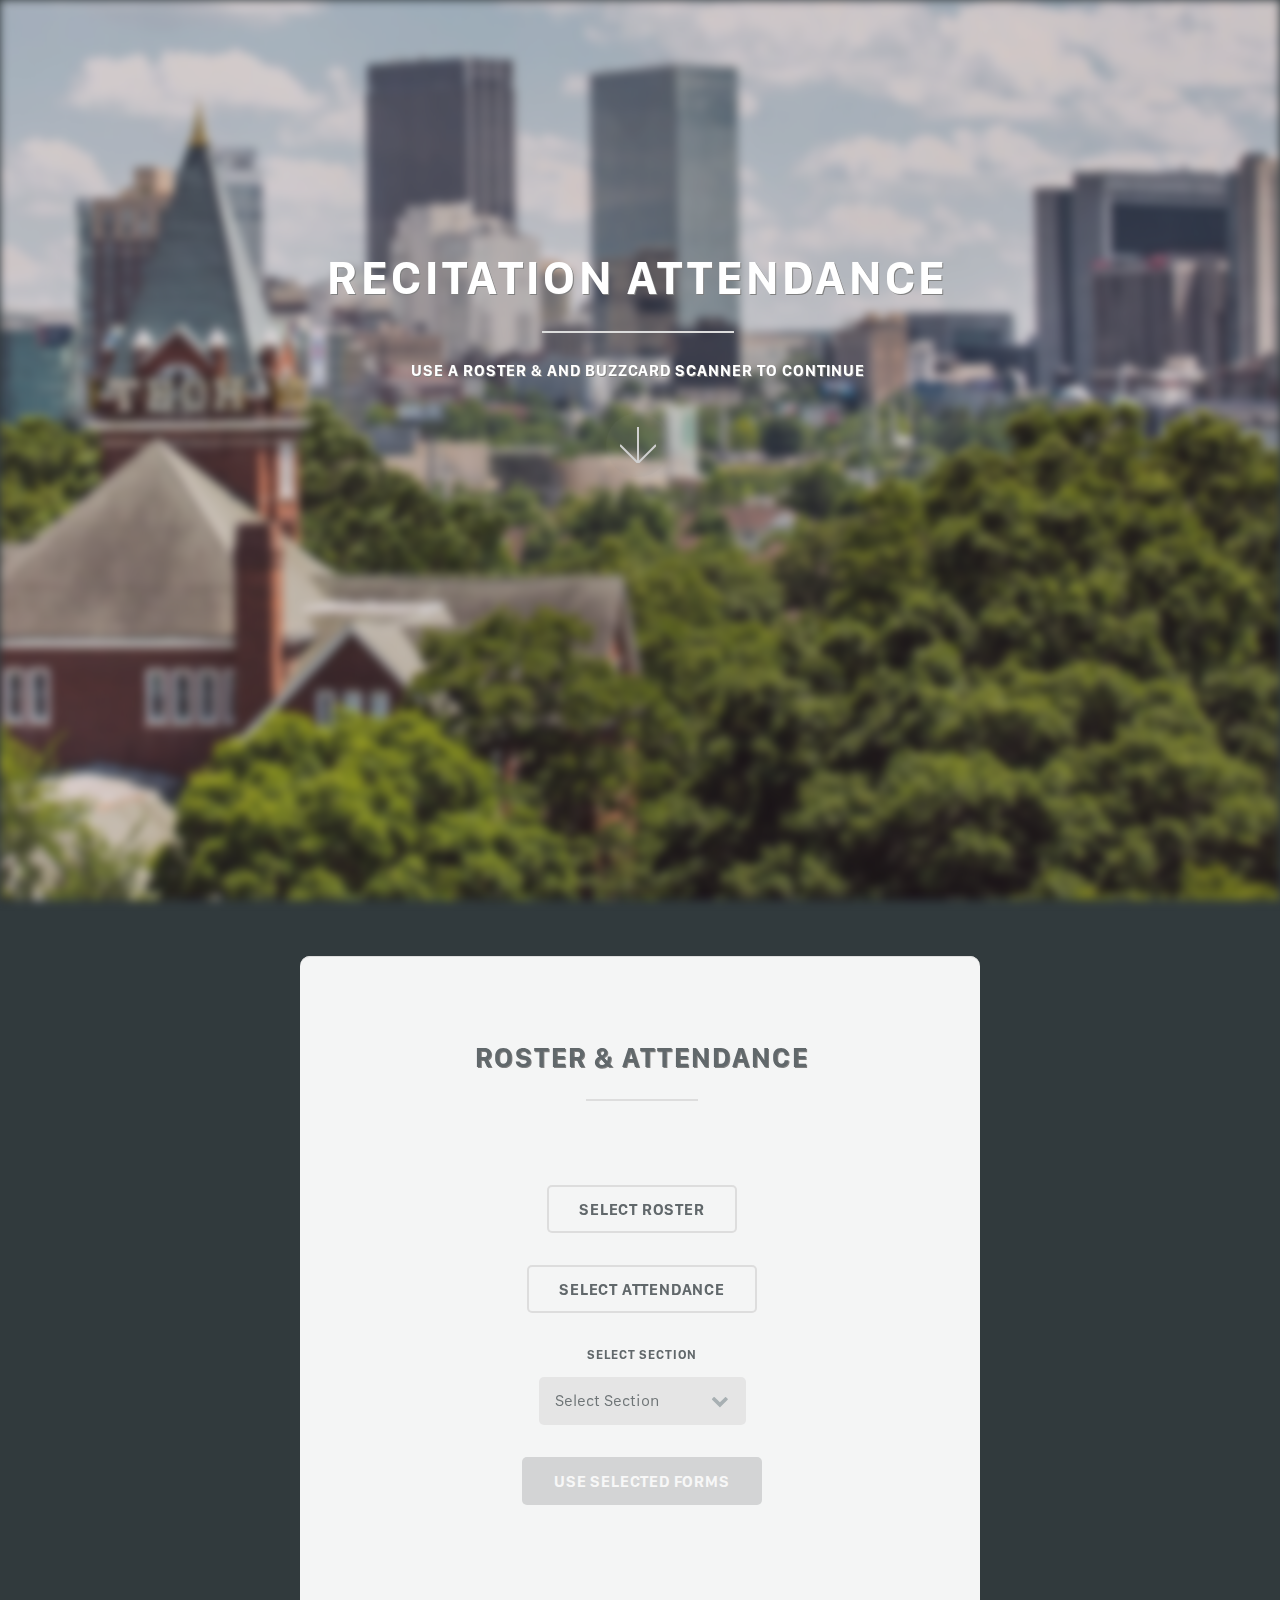
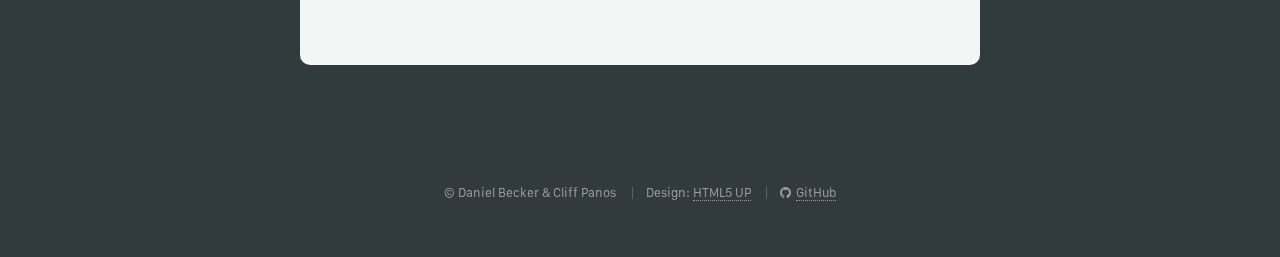
==== commit b44d262f: "Modified buzzcard scanning for CS 2110 recitation attendance" ====
--- a/index.html
+++ b/index.html
@@ -21,11 +21,8 @@
 		<!-- Header -->
 			<section id="header">
 				<header class="major">
-                    <div style="margin-bottom:50px">
-                        <span class="logo"><img src="images/shield.svg" alt="Delta Chi Shield"/></span>
-                    </div>
                     <div>
-    					<h1>Chapter Attendance</h1>
+    					<h1>Recitation Attendance</h1>
     					<p>Use a roster & and BuzzCard scanner to continue</p>
                     </div>
                     <div class="main special">
@@ -60,6 +57,23 @@
                                         <li><a class="button" id="attendanceButton" onclick="pickAttendanceSheet();" class="button primary">Select Attendance</a></li>
                                     </ul>
                                     <ul class="actions special">
+                                        <li>
+                                            <div>
+                                                <h5>Select Section</h5>
+                                            </div>
+                                            <select name="section" id="sectionSelect" style="border-radius:5px">
+                                                <option value="Default">Select Section</option>
+                                                <option value="CULC144@3pm">CULC144@3pm</option>
+                                                <option value="CULC144@4.30pm">CULC144@4.30pm</option>
+                                                <option value="Klaus1456@4.30pm">Klaus1456@4.30pm</option>
+                                                <option value="Klaus1443@6pm">Klaus1443@6pm</option>
+                                                <option value="Klaus1456@6pm">Klaus1456@6pm</option>
+                                                <option value="Klaus2443@6pm">Klaus2443@6pm</option>
+                                                <option value="Klaus2447@6pm">Klaus2447@6pm</option>
+                                            </select>
+                                        </li>
+                                    </ul>
+                                    <ul class="actions special">
                                         <li><a class="button primary disabled" id="submitFormsButton" onclick="handleSubmit();">Use Selected Forms</a></li>
                                     </ul>
                                 </div>
@@ -70,7 +84,7 @@
                 <!-- Scanning Running -->
                     <div class="content" id="scanningRunning" style="display:none">
 						<header class="major">
-							<h2>Member Check-In</h2>
+							<h2>Student Check-In</h2>
 						</header>
 
                         <header>
@@ -79,24 +93,26 @@
                         </header>
 
                         <div>
+                            <input type="button" id="stopScanningButton" class="button primary scrolly" onclick="deactivateScanning()" value="Stop Scanning"/>
+                        </div>
+
+                        <div>
                             <h5 align="left">Manual Entry</h5>
                         </div>
-                        <form method="post" action="#">
-                            <div class="row gtr-uniform">
-                                <div class="col-6 col-12-small" style="width:75%">
-                                    <input type="text" id="manualEntry" value="" placeholder="Enter GTID Here" style="border-radius:5px"/>
+                        <div class="row gtr-uniform">
+                            <div class="col-6 col-12-small" style="width:75%">
+                                <input type="text" id="manualEntry" value="" placeholder="Enter GTID Here" style="border-radius:5px"/>
+                            </div>
+                            <div>
+                                <input type="button" id="manualEntryButton" class="button primary scrolly" onclick="submitManualEntry()" value="Submit"/>
+                            </div>
+                            <div class="col-12" style="display:none" id="admin">
+                                <div>
+                                    <h5 align="left">Administrative Control</h5>
                                 </div>
-                                <div>
-                                    <input type="button" id="manualEntryButton" class="button primary scrolly" onclick="submitManualEntry()" value="Submit"/>
-                                </div>
-                                <div class="col-12" style="display:none" id="admin">
-                                    <div>
-                                        <h5 align="left">Administrative Control</h5>
-                                    </div>
-                                    <select id="select" name="member" style="border-radius:5px"></select>
-                                </div>
+                                <select id="select" name="member" style="border-radius:5px"></select>
                             </div>
-                        </form>
+                        </div>
                         <hr></hr>
 
                         <h3 id="scanning" style="font-size:25pt;font-weight:normal"></h3>
